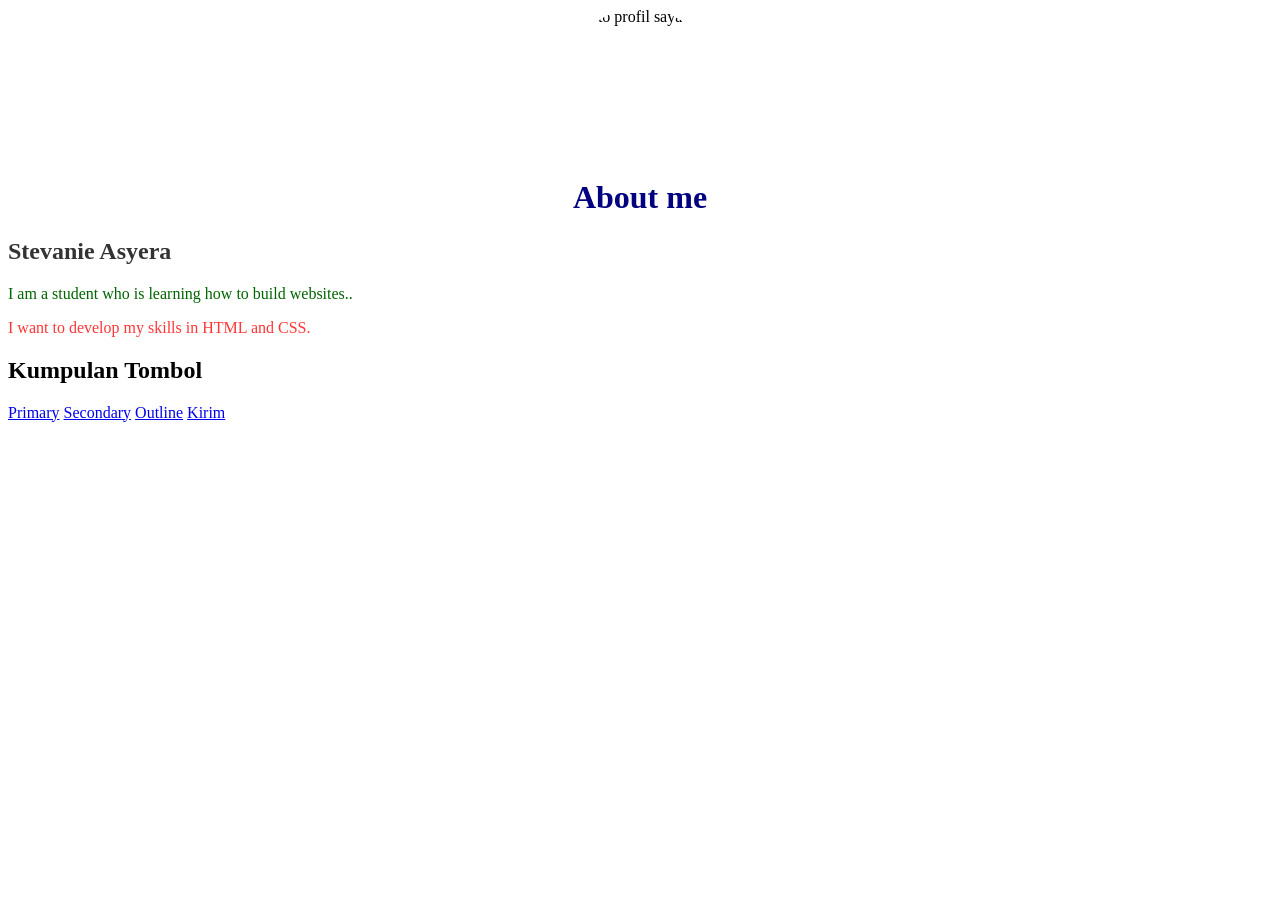
==== components/button-set.html @ 4cbf3734 "feat: add button set with hover effect" ====
<!DOCTYPE html>
<html lang="id">
<head>
    <meta charset="UTF-8">
    <meta name="viewport" content="width=device-width, initial-scale=1.0">
    <title>About me</title>
</head>
<body>
    <img src="/assets/images/photo.jpg"
     alt="Foto profil saya"
     width="150"
     height="150"
     style="display: block; margin: auto; border-radius: 50%; object-fit: cover;">

    <h1 style="text-align: center; color: navy;">
        About me
    </h1>

    <h2 style="color: #333333;">Stevanie Asyera</h2>

    <p style="color: rgb(0, 100, 0);">
        I am a student who is learning how to build websites..
    </p>

    <p style="color: rgba(255, 0, 0, 0.79);">
      I want to develop my skills in HTML and CSS.
    </p>

    <h2>Kumpulan Tombol</h2>

<div class="button-group">
    <a href="#" class="btn btn-primary">Primary</a>
    <a href="#" class="btn btn-secondary">Secondary</a>
    <a href="#" class="btn btn-outline">Outline</a>
    <a href="#" class="btn btn-send">Kirim</a>
</div>

</body>
</html>
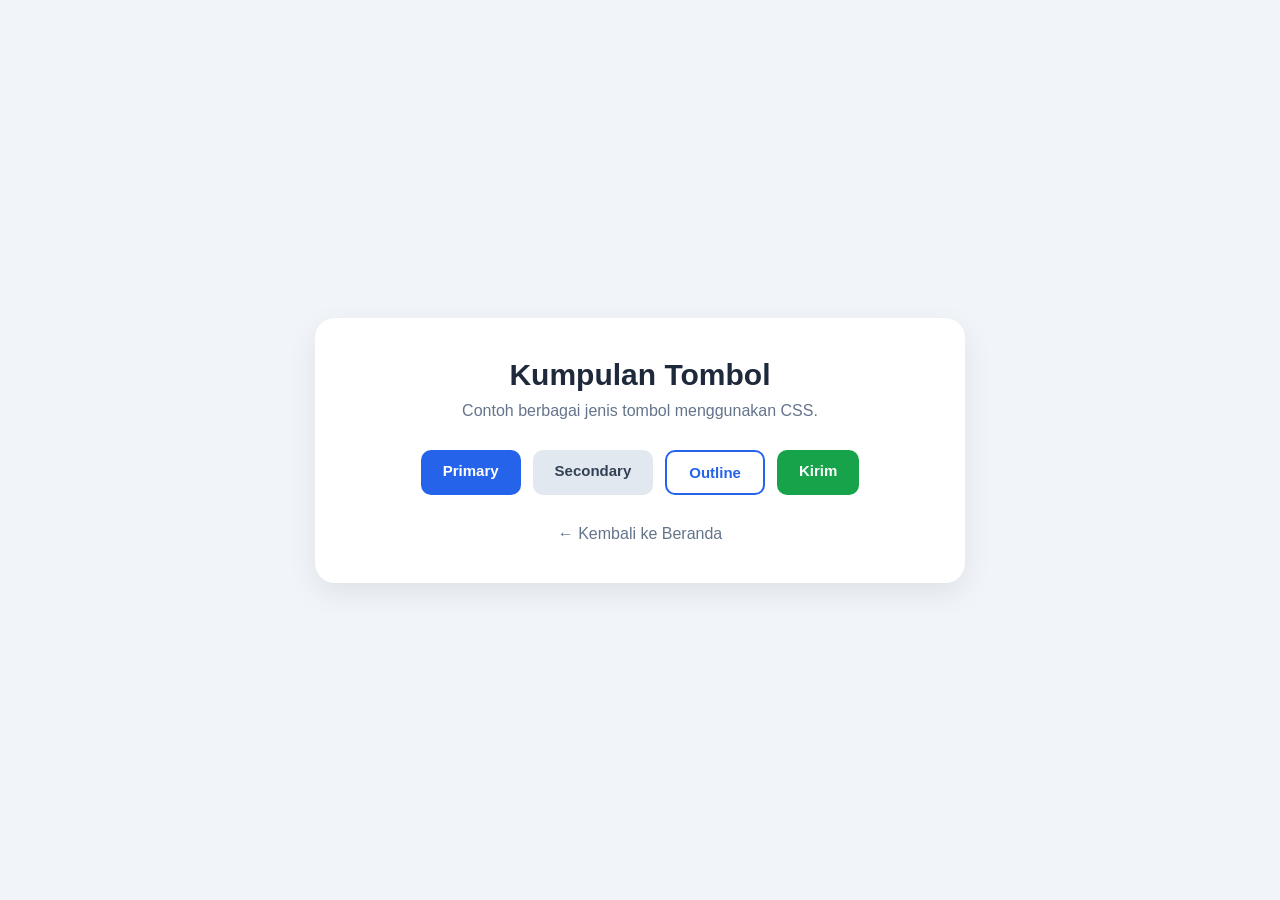
==== commit 939281a1: "style: improve button set and index design" ====
--- a/components/button-set.html
+++ b/components/button-set.html
@@ -4,37 +4,133 @@
 <head>
     <meta charset="UTF-8">
     <meta name="viewport" content="width=device-width, initial-scale=1.0">
-    <title>About me</title>
+    <title>Kumpulan Tombol</title>
+
+    <style>
+        * {
+            margin: 0;
+            padding: 0;
+            box-sizing: border-box;
+        }
+
+        body {
+            font-family: Arial, sans-serif;
+            background: #f1f5f9;
+            min-height: 100vh;
+            display: flex;
+            justify-content: center;
+            align-items: center;
+            padding: 20px;
+        }
+
+        .container {
+            background: white;
+            width: 100%;
+            max-width: 650px;
+            padding: 40px;
+            border-radius: 20px;
+            text-align: center;
+            box-shadow: 0 10px 30px rgba(0, 0, 0, 0.08);
+        }
+
+        h1 {
+            color: #1e293b;
+            font-size: 30px;
+            margin-bottom: 10px;
+        }
+
+        p {
+            color: #64748b;
+            margin-bottom: 30px;
+        }
+
+        .button-group {
+            display: flex;
+            justify-content: center;
+            flex-wrap: wrap;
+            gap: 12px;
+        }
+
+        .btn {
+            padding: 12px 22px;
+            border: none;
+            border-radius: 10px;
+            text-decoration: none;
+            font-size: 15px;
+            font-weight: bold;
+            cursor: pointer;
+            transition: 0.3s;
+        }
+
+        .primary {
+            background: #2563eb;
+            color: white;
+        }
+
+        .secondary {
+            background: #e2e8f0;
+            color: #334155;
+        }
+
+        .outline {
+            background: white;
+            color: #2563eb;
+            border: 2px solid #2563eb;
+        }
+
+        .submit {
+            background: #16a34a;
+            color: white;
+        }
+
+        .btn:hover {
+            transform: translateY(-3px);
+            box-shadow: 0 5px 12px rgba(0, 0, 0, 0.15);
+        }
+
+        .primary:hover {
+            background: #1d4ed8;
+        }
+
+        .secondary:hover {
+            background: #cbd5e1;
+        }
+
+        .outline:hover {
+            background: #2563eb;
+            color: white;
+        }
+
+        .submit:hover {
+            background: #15803d;
+        }
+
+        .back {
+            display: inline-block;
+            margin-top: 30px;
+            color: #64748b;
+            text-decoration: none;
+        }
+
+        .back:hover {
+            color: #2563eb;
+        }
+    </style>
 </head>
+
 <body>
-    <img src="/assets/images/photo.jpg"
-     alt="Foto profil saya"
-     width="150"
-     height="150"
-     style="display: block; margin: auto; border-radius: 50%; object-fit: cover;">
+    <div class="container">
+        <h1>Kumpulan Tombol</h1>
+        <p>Contoh berbagai jenis tombol menggunakan CSS.</p>
 
-    <h1 style="text-align: center; color: navy;">
-        About me
-    </h1>
+        <div class="button-group">
+            <a href="#" class="btn primary">Primary</a>
+            <a href="#" class="btn secondary">Secondary</a>
+            <a href="#" class="btn outline">Outline</a>
+            <a href="#" class="btn submit">Kirim</a>
+        </div>
 
-    <h2 style="color: #333333;">Stevanie Asyera</h2>
-
-    <p style="color: rgb(0, 100, 0);">
-        I am a student who is learning how to build websites..
-    </p>
-
-    <p style="color: rgba(255, 0, 0, 0.79);">
-      I want to develop my skills in HTML and CSS.
-    </p>
-
-    <h2>Kumpulan Tombol</h2>
-
-<div class="button-group">
-    <a href="#" class="btn btn-primary">Primary</a>
-    <a href="#" class="btn btn-secondary">Secondary</a>
-    <a href="#" class="btn btn-outline">Outline</a>
-    <a href="#" class="btn btn-send">Kirim</a>
-</div>
-
+        <a href="../index.html" class="back">← Kembali ke Beranda</a>
+    </div>
 </body>
 </html>
